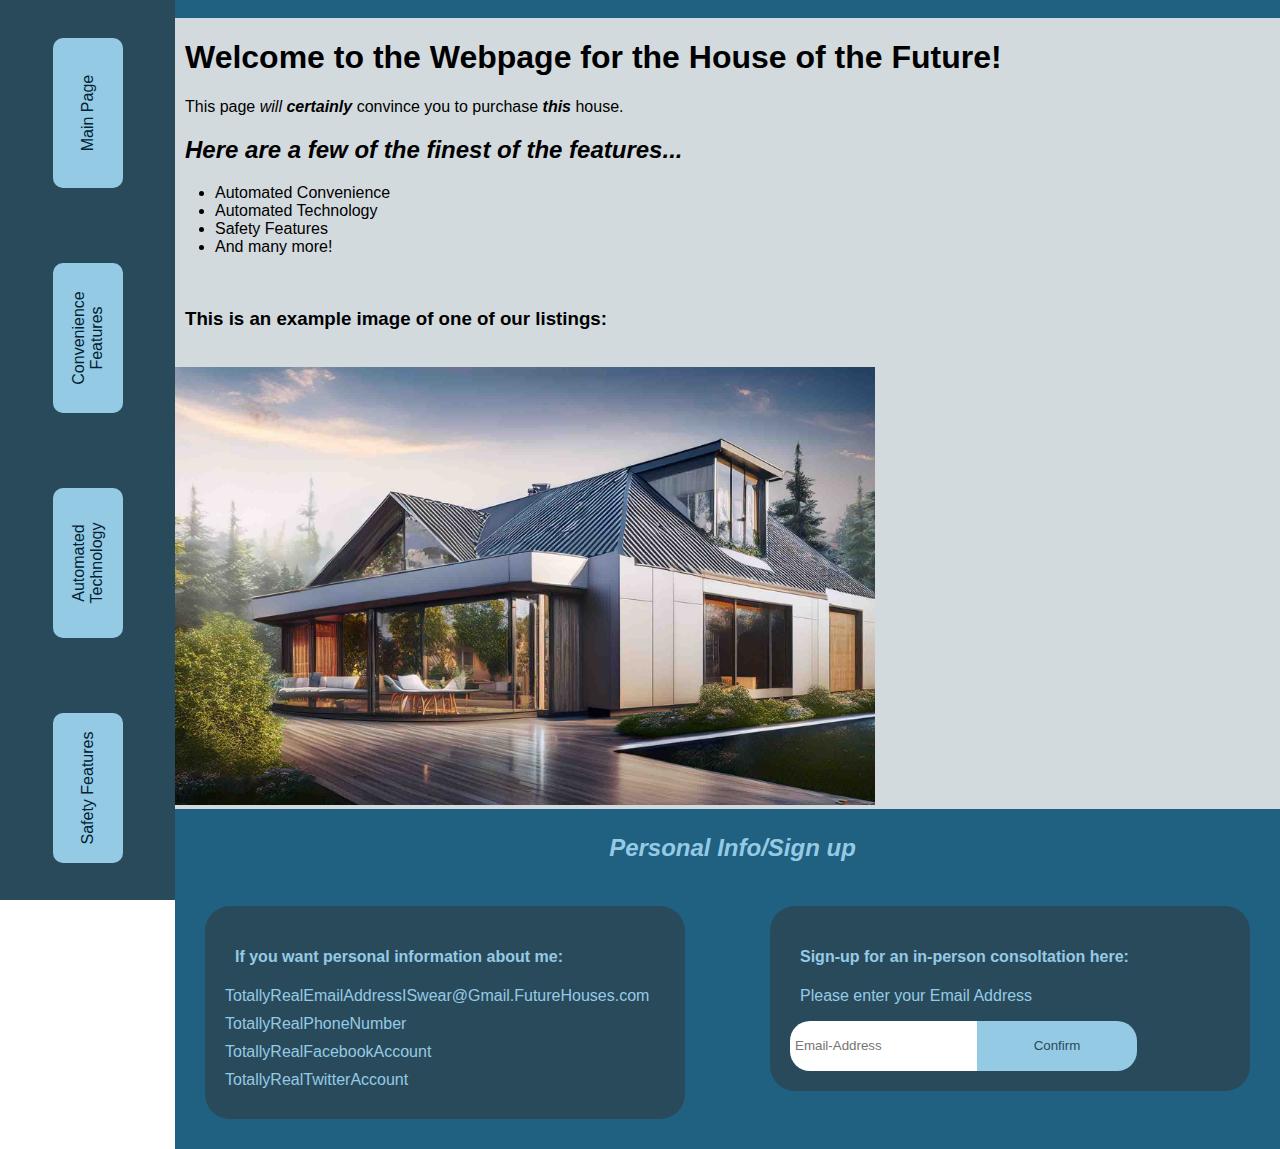
==== index.html @ 69cacac7 "updated the footers" ====
<!DOCTYPE html>
<html lang="en">
    <head>
        <link rel="stylesheet" href="lookie-cool.css">
        <link rel="icon" href="Images/hous.png">
        <meta charset="UTF-8">
        <title>Hot Houses in YOUR area!</title>
    </head>
    <body>
        <nav id="Left-Nav">

            <a href="index.html">Main Page</a>
            <a href="Convenient-Stuff.html">Convenience Features</a>
            <a href="Techy-Stuff.html">Automated Technology</a>
            <a href="Safety-Stuff.html">Safety Features</a>

        </nav>
        <main>
            <header>

                <p id="light-block">-</p>

                <h1>Welcome to the Webpage for the House of the Future!</h1>
            
            </header>
    
            <section id="main-content">
                
                <p>This page <em>will <strong>certainly</strong></em> convince you to purchase <em><strong>this</strong></em> house.</p>
    
                <h2><em>Here are a few of the finest of the features...</em></h2>
    
                <ul>
                    <li>Automated Convenience</li>
                    <li>Automated Technology</li>
                    <li>Safety Features</li>
                    <li>And many more!</li>
                </ul>
                
                <!-- <h5>O</h5> html of funnys-->
    
                <br>
    
                <h3>This is an example image of one of our listings:</h3>
    
                <br>
    
                <img id="house" src="Images/House1.jpg" width="700" alt="obviously an AI generated image of a house">
    
                <br>
    
            </section>
    
            <footer>

                <h2>Personal Info/Sign up</h2>

                <div id="links">
                    <section class="footercontent">
                        <h4>If you want personal information about me:</h4>
                        <a href="Images/Email.PNG" >TotallyRealEmailAddressISwear<wbr>@Gmail.FutureHouses.com</a> <br/>
                        <a href="Images/Phone Number.PNG" >TotallyRealPhoneNumber</a> <br/>
                        <a href="Images/Facebook.PNG" >TotallyRealFacebookAccount</a> <br/>
                        <a href="Images/Twitter.PNG" >TotallyRealTwitterAccount</a> <br/>
                    </section>
                    
                    <section class="footercontent">
                        <h4>Sign-up for an in-person consoltation here:</h4>
                        
                        <p>Please enter your Email Address</p>
                        
                        <input type="text" placeholder="Email-Address"><button>Confirm</button>

                    </section>
                </div>
            </footer>
        </main>
    </body>
</html>
---- lookie-cool.css ----
/* sheeeeesh */

* {
    box-sizing: border-box;
    font-family: Arial, Helvetica, sans-serif;
}

/* html, body {
    width: 100%;
    height: 100%;
    margin: 0px;
    padding: 0px;
} */

nav a:link, nav a:visited {
    text-decoration: none;
    background-color: #95CAE5;
    color: #002233;
    font-family: arial;
    transition-duration: 0.5s;
    padding: 1rem;
    border-radius: 10px;
    rotate: -90deg;
    text-align: center;
    width: 150px;
    margin: auto;
    min-height: 70px;
    vertical-align: middle;
    display: flex;
    align-items: center;
    justify-content: center;
}

nav a:hover, nav a:active {
    text-decoration: underline;
    color: #206080;
    border-radius: 25px;
}

nav#Left-Nav {
    margin: 0%;
    background-color: #294A5B;
    display: grid;
    grid-template-columns: 1fr;
    justify-content: space-between;
    position: fixed;
    height: 100vh;
    width: 175px;
    /* width: fit-content; */
    /* flex-flow: column nowrap; */
}

p#light-block {
    background-color: #206080;
    color: #00000000;
    margin-block-start: 0%;
    margin-block-end: 0%;
}

main {
    margin: 0%;
    margin-left: 175px;

    background-color: #D3DADE;
}

body {
    margin: 0%;

}

footer {
    background-color: #206080;
    margin-block-start: 0%;
    margin-block-end: 0%;
    margin: 0%;
    color:#95CAE5;
    font-family: Arial;
    border-color: #206080;
    border-width: 5px;
    border-style: solid;
    min-width: 860px;

}

div#links { /* holds the boxes of links */
    display: flex; 
    justify-content: space-between; 
    align-items: flex-start;
    padding: 20px;
    margin: 0 auto; 
    max-width: 1200px;

}

section.footercontent { /* holds the actual links */
    width: 480px;
    height: auto;
    padding: 20px;
    margin: 5px; 
    background-color:#294A5B;
    border-radius: 25px;
    min-width: 400px;
    text-align: left;
}

/* section.footercontent > h4 {
    color: #206080;
} */

button {
    width: 160px;
    height: 50px;
    background-color: #95CAE5;
    border-color: #00000000;
    border-radius: 0px 20px 20px 0px;
    border-width: 3px;
    color: #294A5B;
}

button:active {
    background-color: #294A5B;
    color: #95CAE5;
}

button:hover {
    text-decoration: underline;
}

input {
    border-color: #00000000;
    height: 50px;
    border-radius: 20px 0px 0px 20px;
    border-width: 3px;
}

input:hover {
    text-decoration: underline;
}

::-webkit-scrollbar {
    width: 20px; 
    border-radius: 10px;
}

::-webkit-scrollbar-track {
    background-color: #206080;
}

::-webkit-scrollbar-thumb {
    background-color: #294A5B;
    border-radius: 5px;
}

::-webkit-scrollbar-thumb:hover {
    background-color: #95CAE5;
}

::-webkit-scrollbar-corner {
    background-color: #206080;
}

p:not(p#light-block) {
    margin-left: 10px;
}

h1, h2, h3, h4, h5, h6 {
    margin-left: 10px;
}

.no-number {
    /* list-style-type: none; */
    /* list-style-image: url(Images/li.png) */
}

footer > h2 {
    text-align: center;
    font-style: italic;
}

.footercontent a:visited, a:link {
    color:#95CAE5;
    text-decoration: none;
    transition-duration: .1s;
    padding-bottom: 10px;
    display: inline-block;
}

.footercontent a:hover, a:active {
    color: #D3DADE;
    text-decoration: underline;
}
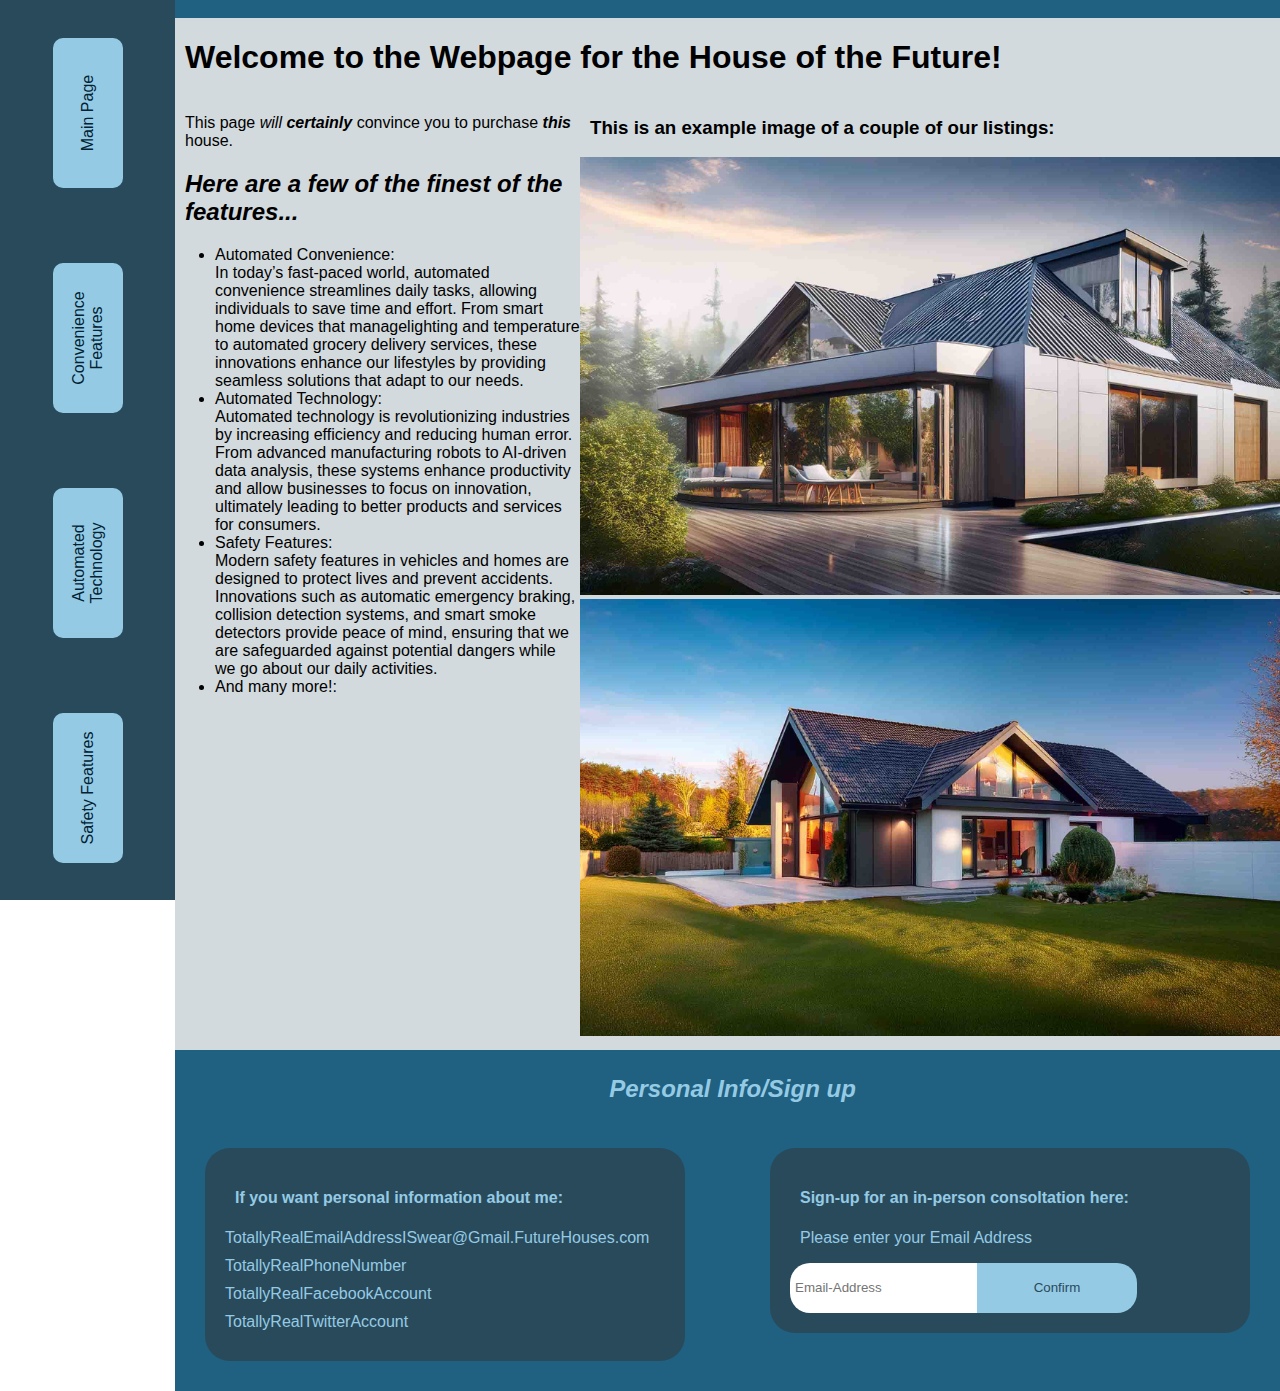
==== commit 5f862f0a: "added text and better formatted images" ====
--- a/index.html
+++ b/index.html
@@ -23,34 +23,40 @@
                 <h1>Welcome to the Webpage for the House of the Future!</h1>
             
             </header>
-    
-            <section id="main-content">
+
+            <div id="hold-le-Images-and-main-content">
                 
-                <p>This page <em>will <strong>certainly</strong></em> convince you to purchase <em><strong>this</strong></em> house.</p>
-    
-                <h2><em>Here are a few of the finest of the features...</em></h2>
-    
-                <ul>
-                    <li>Automated Convenience</li>
-                    <li>Automated Technology</li>
-                    <li>Safety Features</li>
-                    <li>And many more!</li>
-                </ul>
+                <section id="main-content">
+
+                    <p>This page <em>will <strong>certainly</strong></em> convince you to purchase <em><strong>this</strong></em> house.</p>
+                    
+                    <h2><em>Here are a few of the finest of the features...</em></h2>
+                    
+                    <ul>
+                        <li>Automated Convenience:<br/> In today’s fast-paced world, automated convenience streamlines daily tasks, allowing individuals
+                             to save time and effort. From smart home devices that managelighting and temperature to automated grocery delivery services,
+                              these innovations enhance our lifestyles by providing seamless solutions that adapt to our needs.</li>
+                        <li>Automated Technology:<br/> Automated technology is revolutionizing industries by increasing efficiency and reducing human error.
+                             From advanced manufacturing robots to AI-driven data analysis, these systems enhance productivity and allow businesses to focus
+                              on innovation, ultimately leading to better products and services for consumers.</li>
+                        <li>Safety Features:<br/> Modern safety features in vehicles and homes are designed to protect lives and prevent accidents.
+                             Innovations such as automatic emergency braking, collision detection systems, and smart smoke detectors provide peace of mind,
+                              ensuring that we are safeguarded against potential dangers while we go about our daily activities.</li>
+                        <li>And many more!:<br/></li>
+                    </ul>
+
+                    <!-- <h5>O</h5> html of funnys-->
                 
-                <!-- <h5>O</h5> html of funnys-->
-    
-                <br>
-    
-                <h3>This is an example image of one of our listings:</h3>
-    
-                <br>
-    
-                <img id="house" src="Images/House1.jpg" width="700" alt="obviously an AI generated image of a house">
-    
-                <br>
-    
-            </section>
-    
+                </section>
+
+                <section id="Images">
+                    <h3>This is an example image of a couple of our listings:</h3>
+                    <img id="house" src="Images/House1.jpg" width="700" alt="obviously an AI generated image of a house">
+                    <img id="house" src="Images/hous2.jpg" width="700" alt="obviously an AI generated image of a house">
+                </section>
+
+            </div> 
+
             <footer>
 
                 <h2>Personal Info/Sign up</h2>
--- a/lookie-cool.css
+++ b/lookie-cool.css
@@ -189,4 +189,17 @@
 .footercontent a:hover, a:active {
     color: #D3DADE;
     text-decoration: underline;
+}
+
+#hold-le-Images-and-main-content {
+    display: flex; 
+    justify-content: space-evenly; 
+    align-items: flex-start;
+    margin-bottom: 10px;
+    
+}
+
+#Images {
+    align-self: flex-end;
+    width: 700px;
 }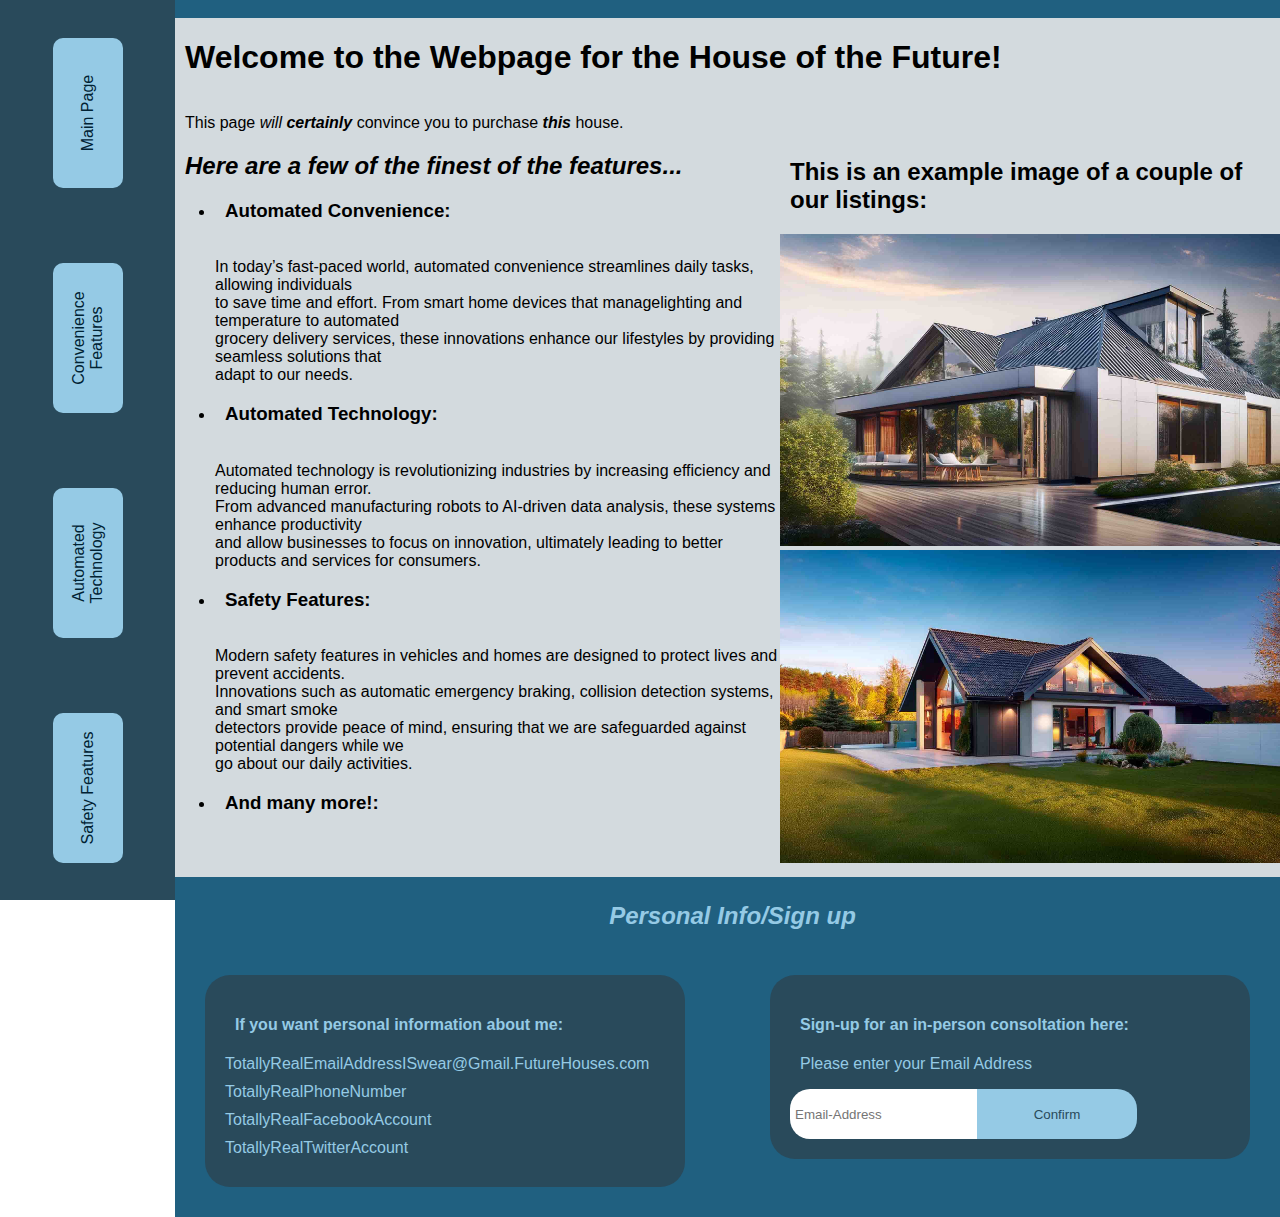
==== commit 77d8fcc0: "drgfdgdfgdfgdfgdfg" ====
--- a/index.html
+++ b/index.html
@@ -33,16 +33,16 @@
                     <h2><em>Here are a few of the finest of the features...</em></h2>
                     
                     <ul>
-                        <li>Automated Convenience:<br/> In today’s fast-paced world, automated convenience streamlines daily tasks, allowing individuals
-                             to save time and effort. From smart home devices that managelighting and temperature to automated grocery delivery services,
-                              these innovations enhance our lifestyles by providing seamless solutions that adapt to our needs.</li>
-                        <li>Automated Technology:<br/> Automated technology is revolutionizing industries by increasing efficiency and reducing human error.
-                             From advanced manufacturing robots to AI-driven data analysis, these systems enhance productivity and allow businesses to focus
-                              on innovation, ultimately leading to better products and services for consumers.</li>
-                        <li>Safety Features:<br/> Modern safety features in vehicles and homes are designed to protect lives and prevent accidents.
-                             Innovations such as automatic emergency braking, collision detection systems, and smart smoke detectors provide peace of mind,
-                              ensuring that we are safeguarded against potential dangers while we go about our daily activities.</li>
-                        <li>And many more!:<br/></li>
+                        <li><h3>Automated Convenience:</li><br/> In today’s fast-paced world, automated convenience streamlines daily tasks, allowing individuals <br/>
+                             to save time and effort. From smart home devices that managelighting and temperature to automated <br/>grocery delivery services,
+                              these innovations enhance our lifestyles by providing seamless solutions that<br/> adapt to our needs.</li><br/>
+                        <li><h3>Automated Technology:</li><br/> Automated technology is revolutionizing industries by increasing efficiency and reducing human error.<br/>
+                             From advanced manufacturing robots to AI-driven data analysis, these systems enhance productivity<br/> and allow businesses to focus
+                              on innovation, ultimately leading to better products and services for consumers.</li><br/>
+                        <li><h3>Safety Features:</li><br/> Modern safety features in vehicles and homes are designed to protect lives and prevent accidents.<br/>
+                             Innovations such as automatic emergency braking, collision detection systems, and smart smoke<br/> detectors provide peace of mind,
+                              ensuring that we are safeguarded against potential dangers while we<br/> go about our daily activities.</li><br/>
+                        <li><h3>And many more!:</li><br/></li>
                     </ul>
 
                     <!-- <h5>O</h5> html of funnys-->
@@ -50,9 +50,9 @@
                 </section>
 
                 <section id="Images">
-                    <h3>This is an example image of a couple of our listings:</h3>
-                    <img id="house" src="Images/House1.jpg" width="700" alt="obviously an AI generated image of a house">
-                    <img id="house" src="Images/hous2.jpg" width="700" alt="obviously an AI generated image of a house">
+                    <h2>This is an example image of a couple of our listings:</h2>
+                    <img id="house" src="Images/House1.jpg" width="500" alt="obviously an AI generated image of a house">
+                    <img id="house" src="Images/hous2.jpg" width="500" alt="obviously an AI generated image of a house">
                 </section>
 
             </div> 
--- a/lookie-cool.css
+++ b/lookie-cool.css
@@ -201,5 +201,5 @@
 
 #Images {
     align-self: flex-end;
-    width: 700px;
+    width: 500px;
 }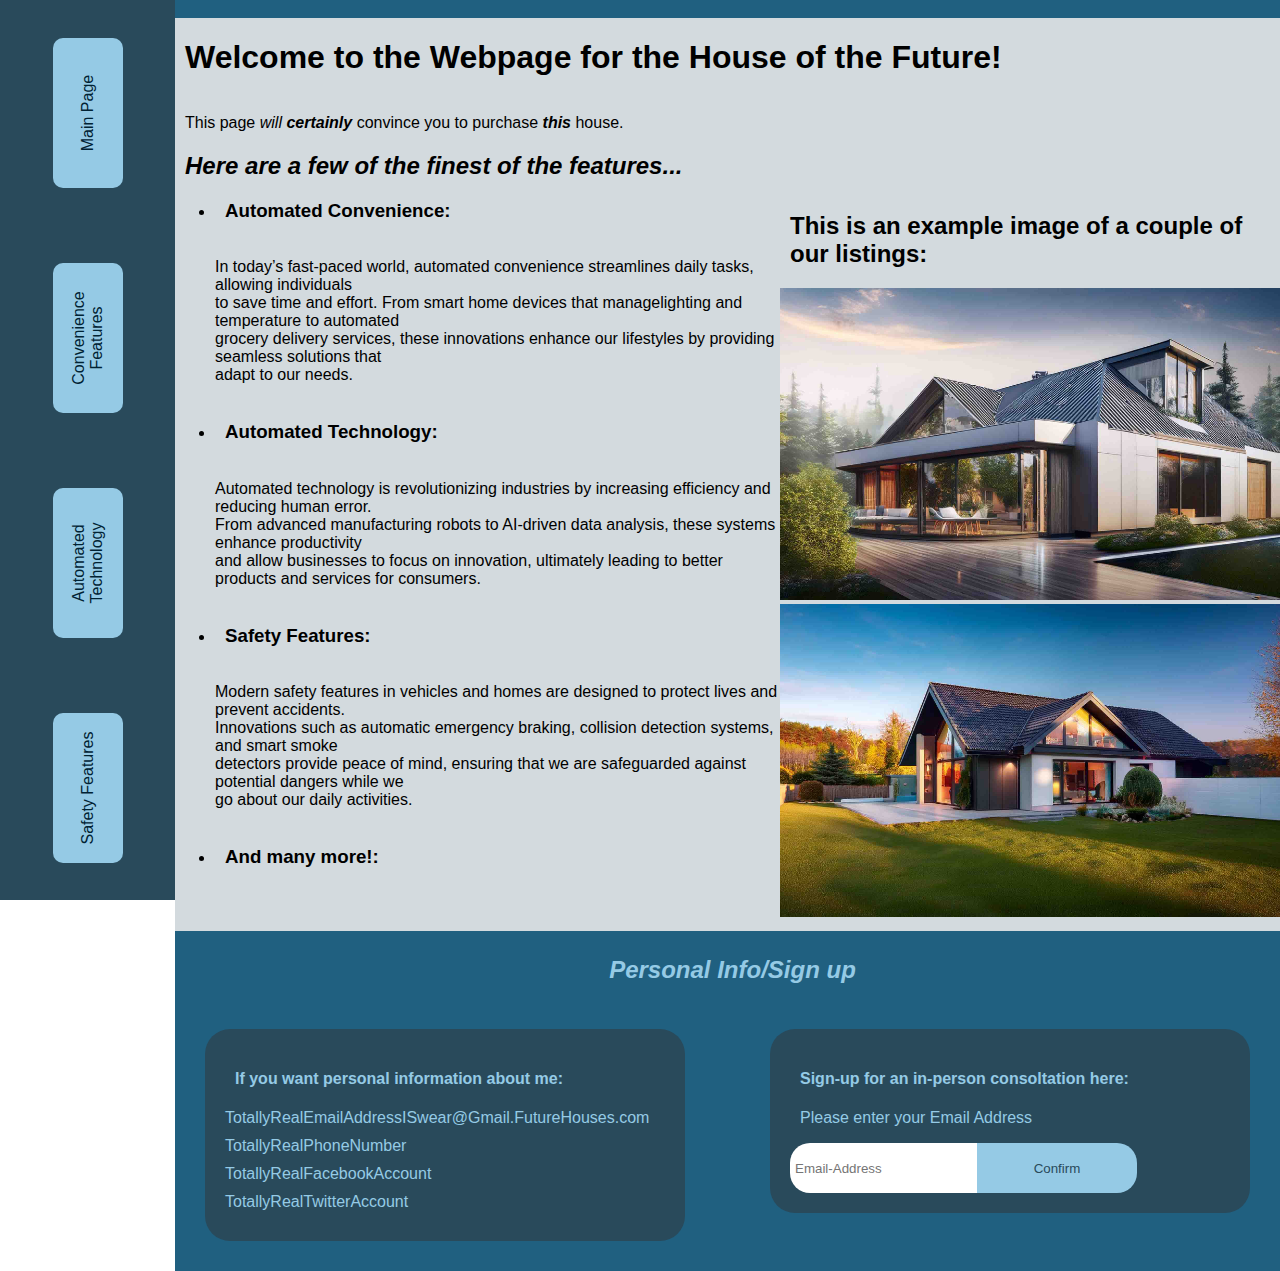
==== commit 877b4e6d: "fixes" ====
--- a/index.html
+++ b/index.html
@@ -33,16 +33,16 @@
                     <h2><em>Here are a few of the finest of the features...</em></h2>
                     
                     <ul>
-                        <li><h3>Automated Convenience:</li><br/> In today’s fast-paced world, automated convenience streamlines daily tasks, allowing individuals <br/>
-                             to save time and effort. From smart home devices that managelighting and temperature to automated <br/>grocery delivery services,
-                              these innovations enhance our lifestyles by providing seamless solutions that<br/> adapt to our needs.</li><br/>
-                        <li><h3>Automated Technology:</li><br/> Automated technology is revolutionizing industries by increasing efficiency and reducing human error.<br/>
-                             From advanced manufacturing robots to AI-driven data analysis, these systems enhance productivity<br/> and allow businesses to focus
-                              on innovation, ultimately leading to better products and services for consumers.</li><br/>
-                        <li><h3>Safety Features:</li><br/> Modern safety features in vehicles and homes are designed to protect lives and prevent accidents.<br/>
-                             Innovations such as automatic emergency braking, collision detection systems, and smart smoke<br/> detectors provide peace of mind,
-                              ensuring that we are safeguarded against potential dangers while we<br/> go about our daily activities.</li><br/>
-                        <li><h3>And many more!:</li><br/></li>
+                        <li><h3>Automated Convenience:</h3><br> In today’s fast-paced world, automated convenience streamlines daily tasks, allowing individuals <br>
+                             to save time and effort. From smart home devices that managelighting and temperature to automated <br>grocery delivery services,
+                              these innovations enhance our lifestyles by providing seamless solutions that<br> adapt to our needs.</li><br>
+                        <li><h3>Automated Technology:</h3><br> Automated technology is revolutionizing industries by increasing efficiency and reducing human error.<br>
+                             From advanced manufacturing robots to AI-driven data analysis, these systems enhance productivity<br> and allow businesses to focus
+                              on innovation, ultimately leading to better products and services for consumers.</li><br>
+                        <li><h3>Safety Features:</h3><br> Modern safety features in vehicles and homes are designed to protect lives and prevent accidents.<br>
+                             Innovations such as automatic emergency braking, collision detection systems, and smart smoke<br> detectors provide peace of mind,
+                              ensuring that we are safeguarded against potential dangers while we<br> go about our daily activities.</li><br>
+                        <li><h3>And many more!:</h3><br></li>
                     </ul>
 
                     <!-- <h5>O</h5> html of funnys-->
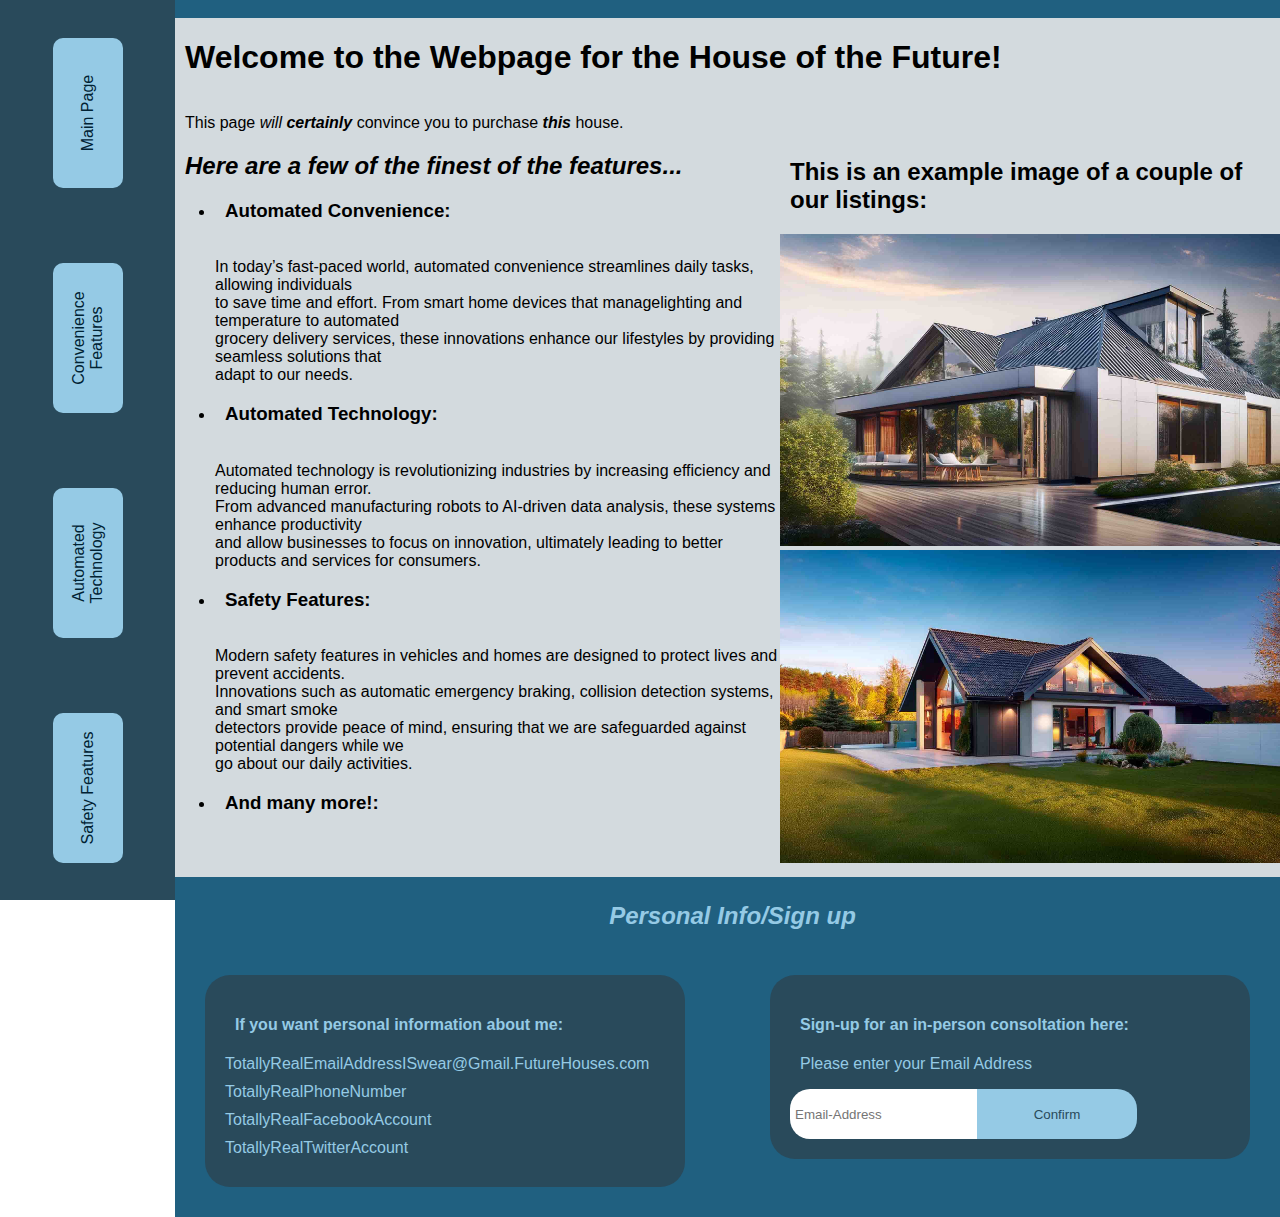
==== commit 94387e75: "more fixes" ====
--- a/index.html
+++ b/index.html
@@ -35,13 +35,13 @@
                     <ul>
                         <li><h3>Automated Convenience:</h3><br> In today’s fast-paced world, automated convenience streamlines daily tasks, allowing individuals <br>
                              to save time and effort. From smart home devices that managelighting and temperature to automated <br>grocery delivery services,
-                              these innovations enhance our lifestyles by providing seamless solutions that<br> adapt to our needs.</li><br>
+                              these innovations enhance our lifestyles by providing seamless solutions that<br> adapt to our needs.<br></li>
                         <li><h3>Automated Technology:</h3><br> Automated technology is revolutionizing industries by increasing efficiency and reducing human error.<br>
                              From advanced manufacturing robots to AI-driven data analysis, these systems enhance productivity<br> and allow businesses to focus
-                              on innovation, ultimately leading to better products and services for consumers.</li><br>
+                              on innovation, ultimately leading to better products and services for consumers.<br></li>
                         <li><h3>Safety Features:</h3><br> Modern safety features in vehicles and homes are designed to protect lives and prevent accidents.<br>
                              Innovations such as automatic emergency braking, collision detection systems, and smart smoke<br> detectors provide peace of mind,
-                              ensuring that we are safeguarded against potential dangers while we<br> go about our daily activities.</li><br>
+                              ensuring that we are safeguarded against potential dangers while we<br> go about our daily activities.<br></li>
                         <li><h3>And many more!:</h3><br></li>
                     </ul>
 
@@ -51,8 +51,8 @@
 
                 <section id="Images">
                     <h2>This is an example image of a couple of our listings:</h2>
-                    <img id="house" src="Images/House1.jpg" width="500" alt="obviously an AI generated image of a house">
-                    <img id="house" src="Images/hous2.jpg" width="500" alt="obviously an AI generated image of a house">
+                    <img class="house" src="Images/House1.jpg" width="500" alt="obviously an AI generated image of a house">
+                    <img class="house" src="Images/hous2.jpg" width="500" alt="obviously an AI generated image of a house">
                 </section>
 
             </div> 
@@ -64,10 +64,10 @@
                 <div id="links">
                     <section class="footercontent">
                         <h4>If you want personal information about me:</h4>
-                        <a href="Images/Email.PNG" >TotallyRealEmailAddressISwear<wbr>@Gmail.FutureHouses.com</a> <br/>
-                        <a href="Images/Phone Number.PNG" >TotallyRealPhoneNumber</a> <br/>
-                        <a href="Images/Facebook.PNG" >TotallyRealFacebookAccount</a> <br/>
-                        <a href="Images/Twitter.PNG" >TotallyRealTwitterAccount</a> <br/>
+                        <a href="Images/Email.PNG" >TotallyRealEmailAddressISwear<wbr>@Gmail.FutureHouses.com</a> <br>
+                        <a href="Images/Phone-Number.PNG" >TotallyRealPhoneNumber</a> <br>
+                        <a href="Images/Facebook.PNG" >TotallyRealFacebookAccount</a> <br>
+                        <a href="Images/Twitter.PNG" >TotallyRealTwitterAccount</a> <br>
                     </section>
                     
                     <section class="footercontent">
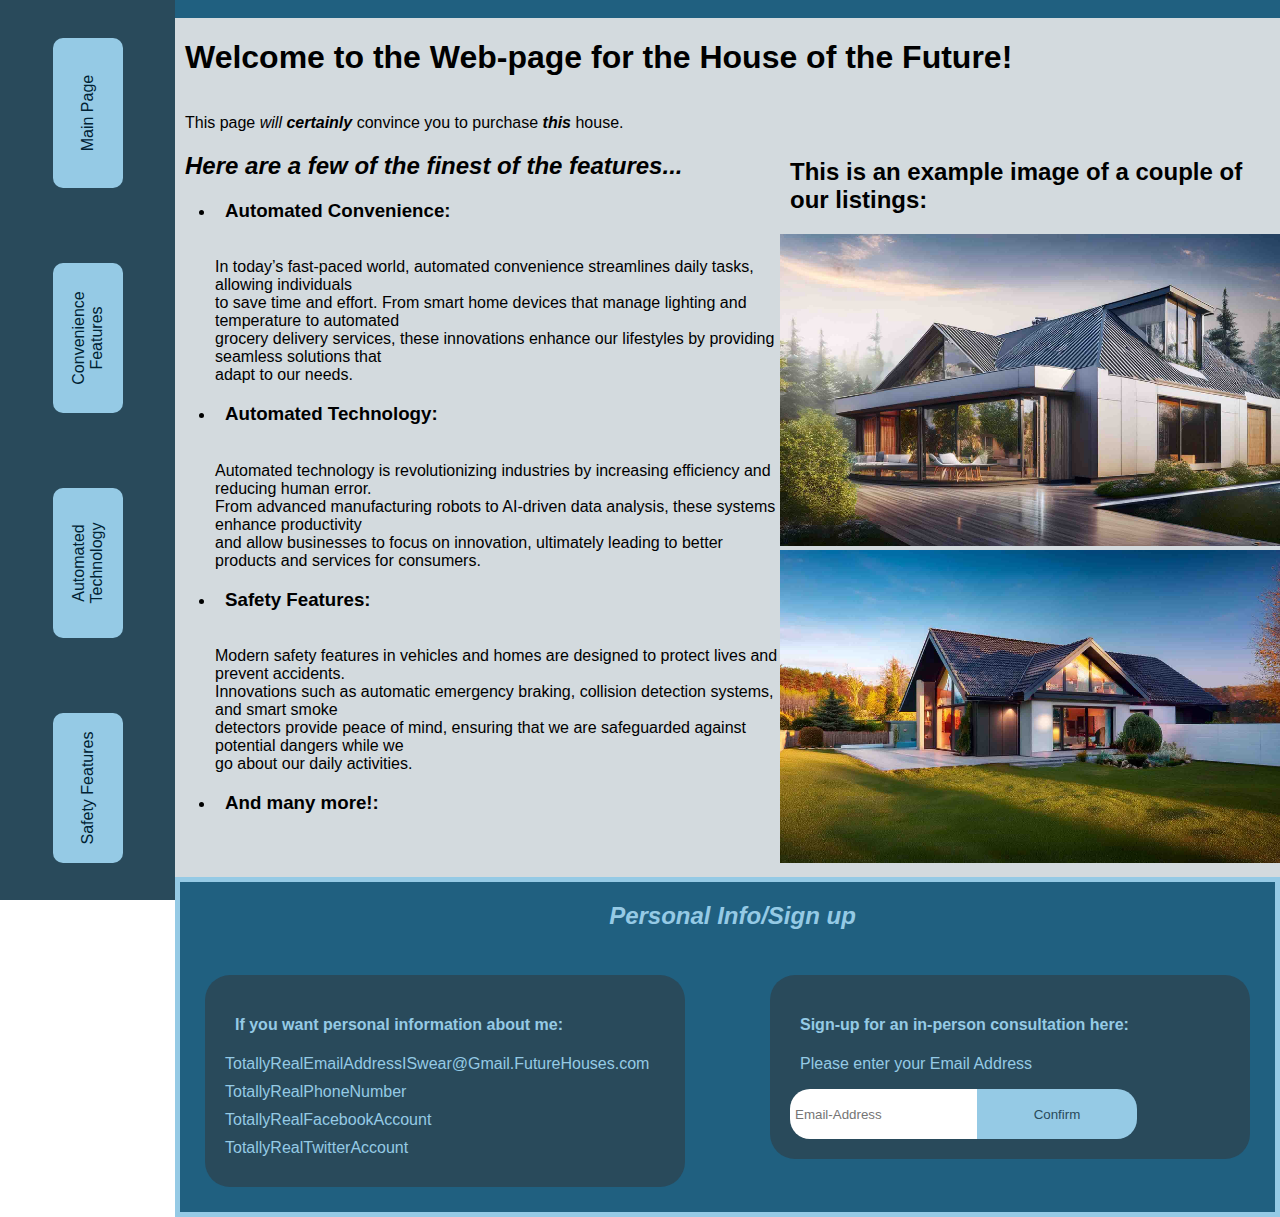
==== commit b5878f1b: "spelling errors" ====
--- a/index.html
+++ b/index.html
@@ -20,7 +20,7 @@
 
                 <p id="light-block">-</p>
 
-                <h1>Welcome to the Webpage for the House of the Future!</h1>
+                <h1>Welcome to the Web-page for the House of the Future!</h1>
             
             </header>
 
@@ -34,7 +34,7 @@
                     
                     <ul>
                         <li><h3>Automated Convenience:</h3><br> In today’s fast-paced world, automated convenience streamlines daily tasks, allowing individuals <br>
-                             to save time and effort. From smart home devices that managelighting and temperature to automated <br>grocery delivery services,
+                             to save time and effort. From smart home devices that manage lighting and temperature to automated <br>grocery delivery services,
                               these innovations enhance our lifestyles by providing seamless solutions that<br> adapt to our needs.<br></li>
                         <li><h3>Automated Technology:</h3><br> Automated technology is revolutionizing industries by increasing efficiency and reducing human error.<br>
                              From advanced manufacturing robots to AI-driven data analysis, these systems enhance productivity<br> and allow businesses to focus
@@ -71,7 +71,7 @@
                     </section>
                     
                     <section class="footercontent">
-                        <h4>Sign-up for an in-person consoltation here:</h4>
+                        <h4>Sign-up for an in-person consultation here:</h4>
                         
                         <p>Please enter your Email Address</p>
                         
--- a/lookie-cool.css
+++ b/lookie-cool.css
@@ -20,7 +20,7 @@
     transition-duration: 0.5s;
     padding: 1rem;
     border-radius: 10px;
-    rotate: -90deg;
+    transform: rotate(-90deg);
     text-align: center;
     width: 150px;
     margin: auto;
@@ -76,7 +76,6 @@
     margin: 0%;
     color:#95CAE5;
     font-family: Arial;
-    border-color: #206080;
     border-width: 5px;
     border-style: solid;
     min-width: 860px;
@@ -104,10 +103,6 @@
     text-align: left;
 }
 
-/* section.footercontent > h4 {
-    color: #206080;
-} */
-
 button {
     width: 160px;
     height: 50px;
@@ -138,7 +133,7 @@
     text-decoration: underline;
 }
 
-::-webkit-scrollbar {
+/* ::-webkit-scrollbar {
     width: 20px; 
     border-radius: 10px;
 }
@@ -158,7 +153,11 @@
 
 ::-webkit-scrollbar-corner {
     background-color: #206080;
-}
+} */
+
+/* im not happy about commenting out this cool scroll bar >:[ */
+
+
 
 p:not(p#light-block) {
     margin-left: 10px;
@@ -168,10 +167,6 @@
     margin-left: 10px;
 }
 
-.no-number {
-    /* list-style-type: none; */
-    /* list-style-image: url(Images/li.png) */
-}
 
 footer > h2 {
     text-align: center;
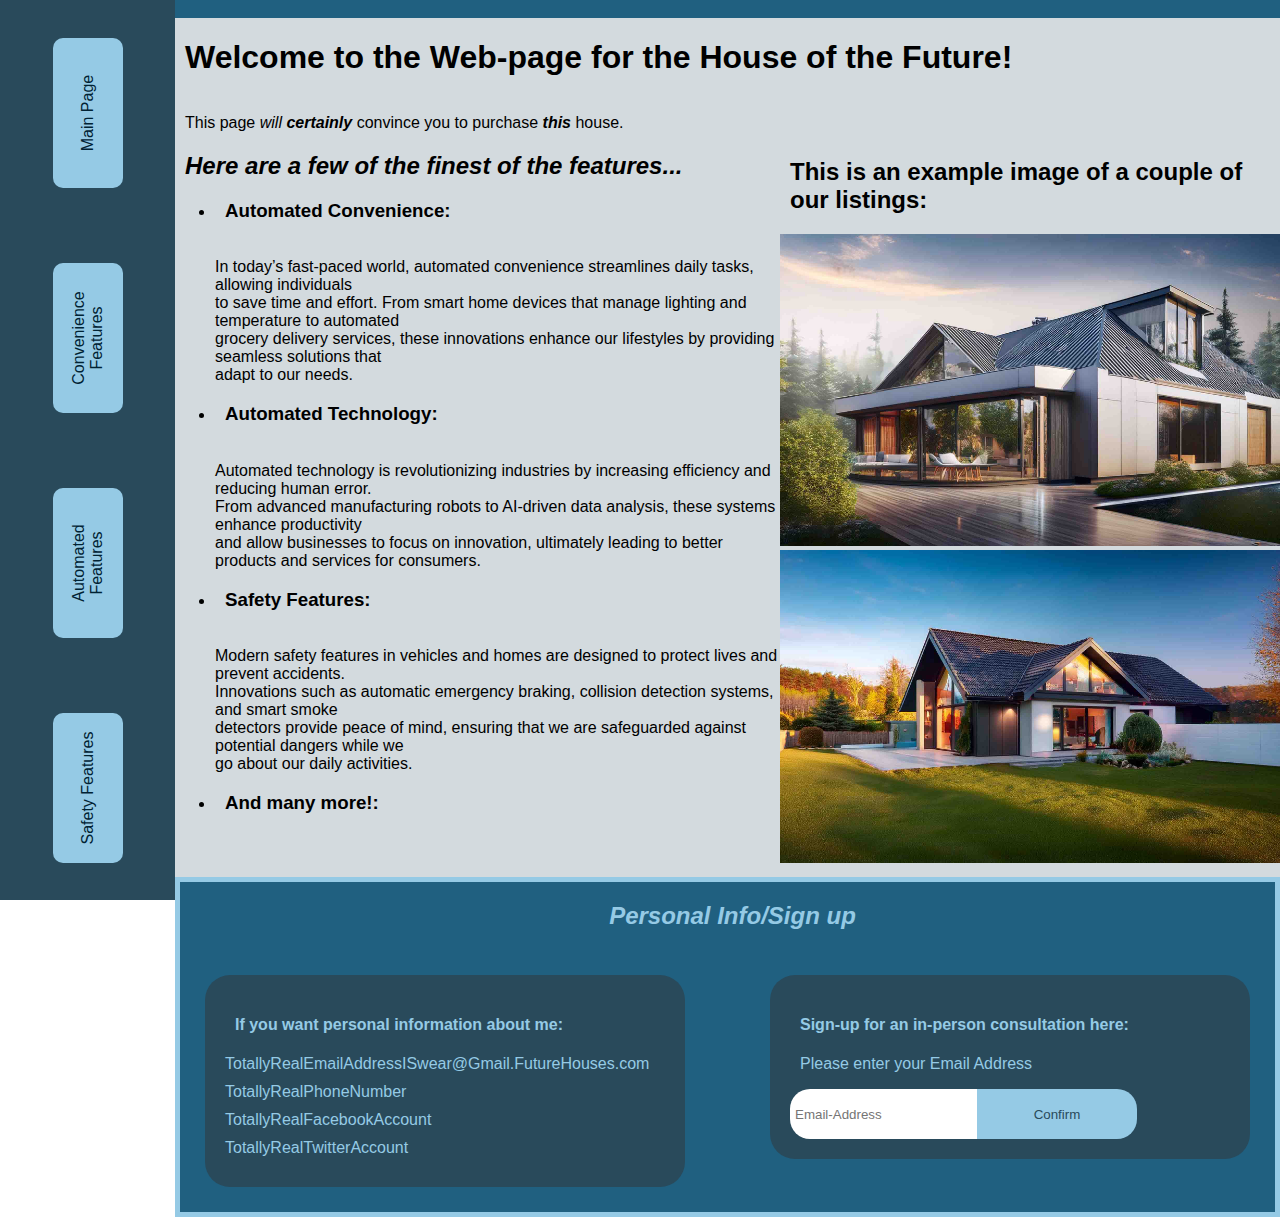
==== commit fb625c71: "even moar consistency edits" ====
--- a/index.html
+++ b/index.html
@@ -11,7 +11,7 @@
 
             <a href="index.html">Main Page</a>
             <a href="Convenient-Stuff.html">Convenience Features</a>
-            <a href="Techy-Stuff.html">Automated Technology</a>
+            <a href="Techy-Stuff.html">Automated Features</a>
             <a href="Safety-Stuff.html">Safety Features</a>
 
         </nav>
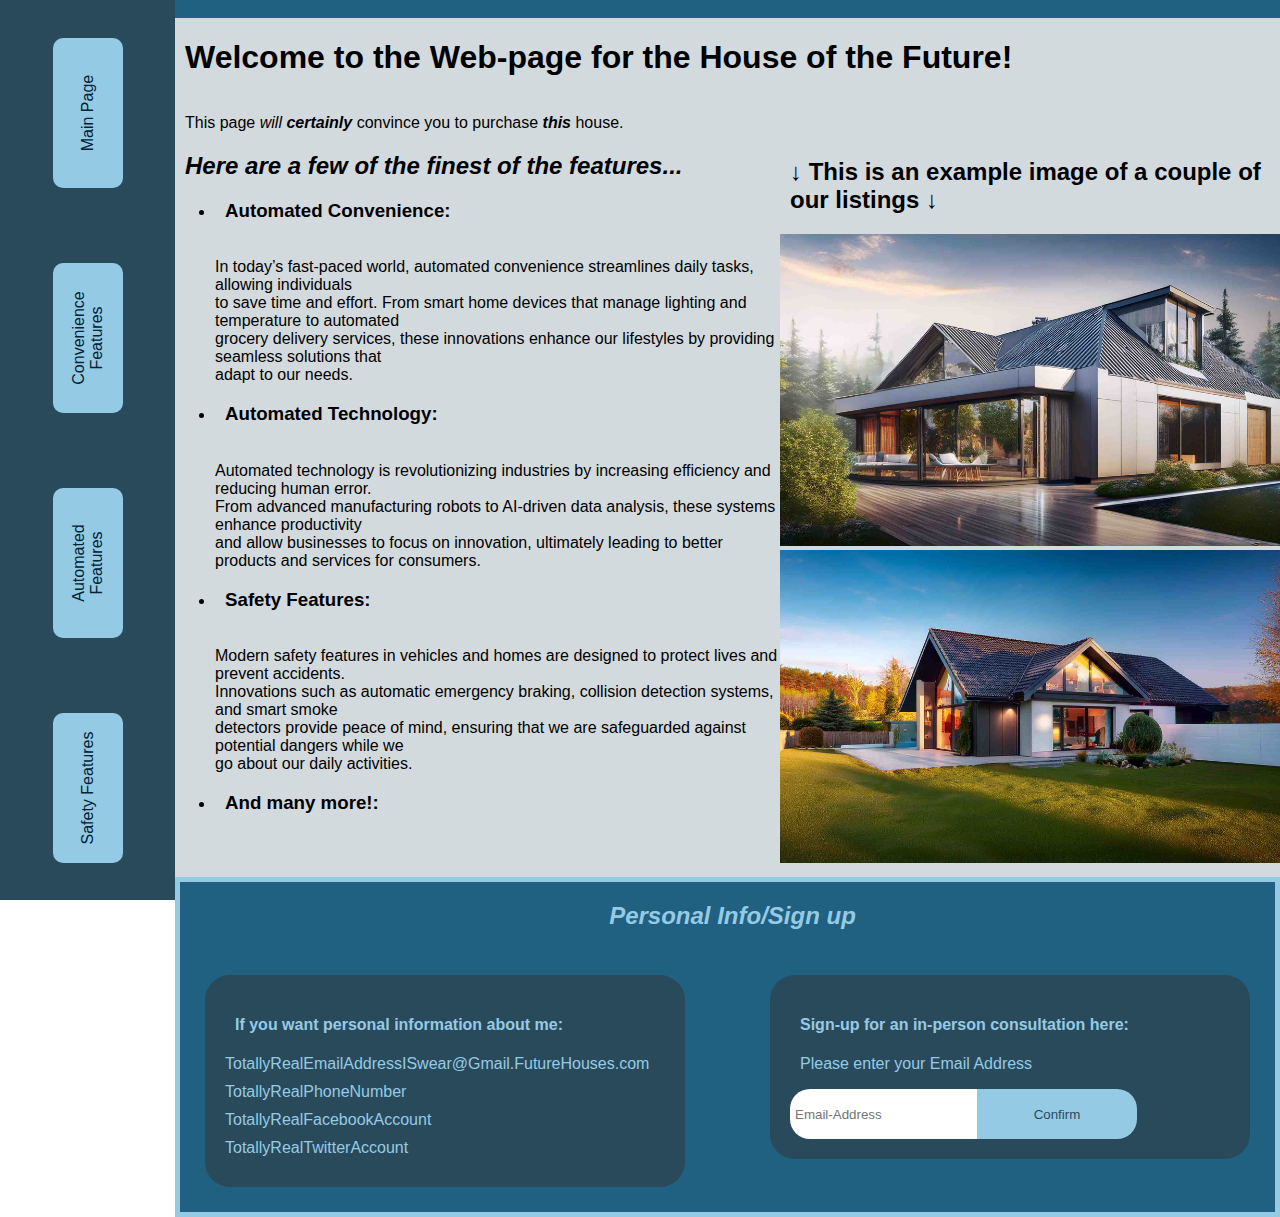
==== commit db1ca40a: "Making it more consistent" ====
--- a/index.html
+++ b/index.html
@@ -50,7 +50,7 @@
                 </section>
 
                 <section id="Images">
-                    <h2>This is an example image of a couple of our listings:</h2>
+                    <h2>↓ This is an example image of a couple of our listings ↓</h2>
                     <img class="house" src="Images/House1.jpg" width="500" alt="obviously an AI generated image of a house">
                     <img class="house" src="Images/hous2.jpg" width="500" alt="obviously an AI generated image of a house">
                 </section>
